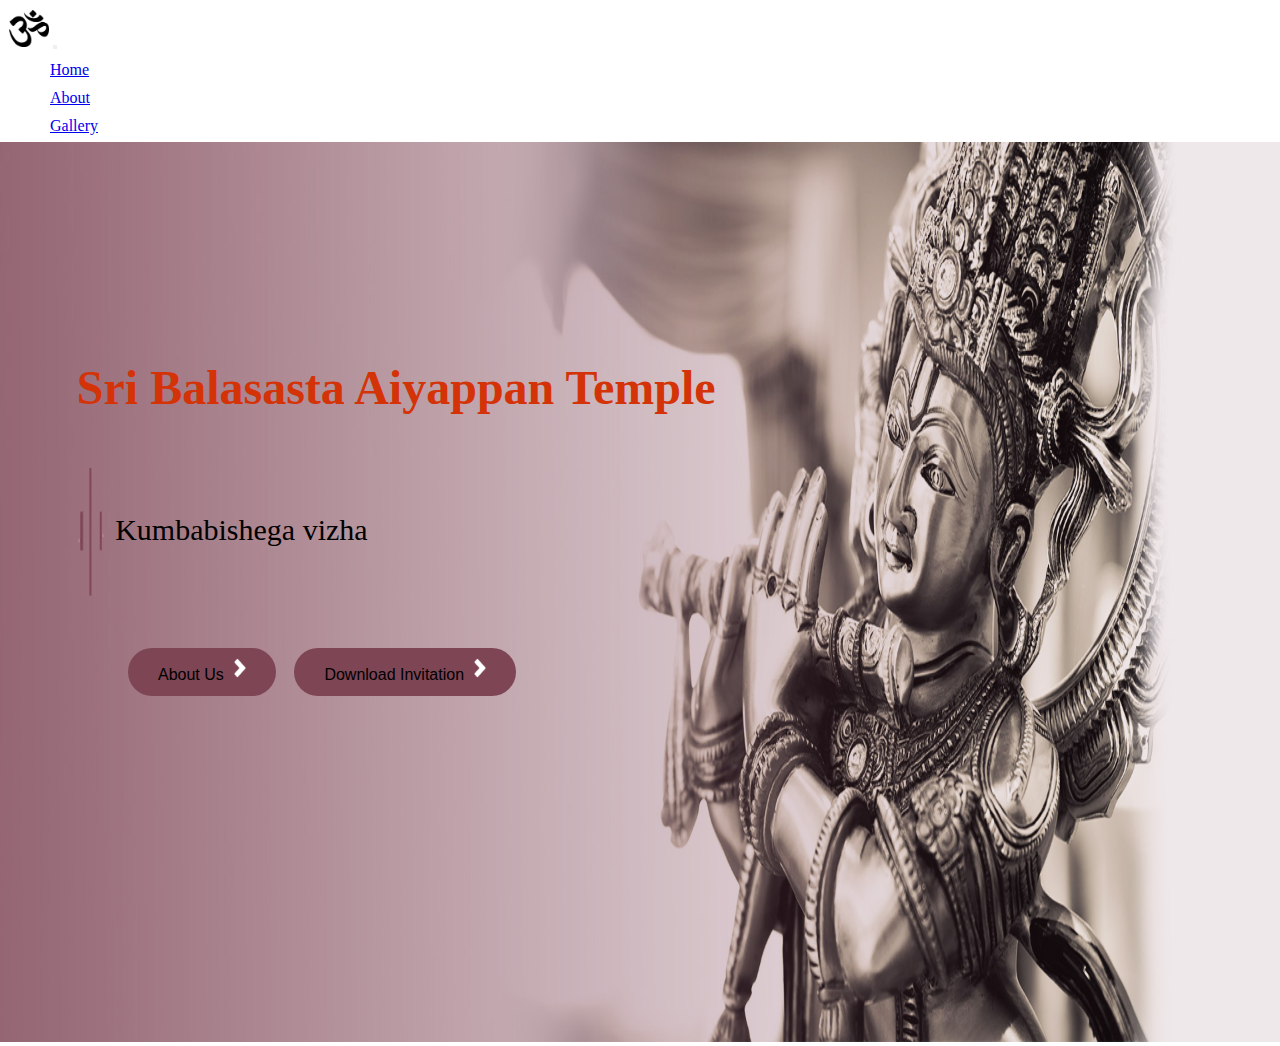
==== index.html @ 878f2868 "asdas" ====
<!DOCTYPE html>
<html lang="en" dir="ltr">
  <head>
    <meta charset="utf-8">
    <title>temple</title>
    <link rel="stylesheet" href="temple.css">
    <link rel="stylesheet" href="https://cdn.jsdelivr.net/npm/bootstrap@5.2.3/dist/css/bootstrap.min.css" integrity="sha384-rbsA2VBKQhggwzxH7pPCaAqO46MgnOM80zW1RWuH61DGLwZJEdK2Kadq2F9CUG65" crossorigin="anonymous">


  </head>
  <body>

  <nav class="navbar navbar-expand-lg bg-body-tertiary">
  <div class="container-fluid">
    <a class="navbar-brand" href="#"><img src="om.jpg" class="om" alt=""></a>
    <button class="navbar-toggler" type="button" data-bs-toggle="collapse" data-bs-target="#navbarSupportedContent" aria-controls="navbarSupportedContent" aria-expanded="false" aria-label="Toggle navigation">
      <span class="navbar-toggler-icon"></span>
    </button>
    <div class="collapse navbar-collapse" id="navbarSupportedContent">
      <ul class="navbar-nav me-auto mb-2 mb-lg-0" id="navlist">
        <li class="nav-item">
          <a class="nav-link active" aria-current="page" id="hov" href="#">Home</a>
        </li>
        <li class="nav-item">
          <a class="nav-link active" aria-current="page" id="hov" href="about.html">About</a>
        </li>
        <li class="nav-item">
          <a class="nav-link active" aria-current="page" id="hov" href="gallery.html">Gallery</a>
        </li>
</ul>


    </div>
  </div>
</nav>

<div class="bodycont">
  <img class="backimg" src="templeback.jpg" alt="">
  <h1 class="content">Sri Balasasta Aiyappan Temple </h1>
  <img src="lines.png" class="lineimg" alt="">
  <p class="para">Kumbabishega vizha</p>
  <button type="button" class="abtbut" onclick="window.location.href='about.html';">About Us <img src="rightarrow.png"  class="rightarr" alt=""> </button>
  <button type="button" class="invbut" >Download Invitation <img src="rightarrow.png"  class="rightarr" alt=""> </button>

</div>
</body>
</html>
---- temple.css ----
*{
  margin: 0px;
  padding: 0px;
  overflow-x: hidden;
  overflow-y: hidden;
}
nav{
  margin-bottom: 7px;
}
.backimg{
    width: 100vw;
    height: 100vh;

}

.nav-item{
  padding-top: 10px;
  margin-left: 50px;
  gap:40px;

}
#hov:hover{
  color: #F46A82;

}
.om{
  width: 40px;
  padding-top: 10px;
  margin-left: 9px;

}
.bodycont{

   text-align: center;
}
.content {
  position: absolute;
  top: 40%;
  color:  #d43308;
  left: 6%;
  font-size: 3em;
}
.lineimg{
  position: absolute;
  top: 52%;
  left: 6%;
  font-size: 4em;
}
.para {
  position: absolute;
  top: 57%;
  color: black;
  left: 9%;
  font-size: 30px;
}
.abtbut{
    position: absolute;
    top: 72%;
    font-size: 16px;
    border: none;
    background-color: #7E4555;
    left: 10%;
    border-radius: 40px;
    padding: 12px 30px 12px 30px;
    transition-duration: 0.4s;
}
.invbut{

      position: absolute;
      top: 72%;
      font-size: 16px;
      border: none;
      background-color: #7E4555;
      left: 23%;
      border-radius: 40px;
      padding: 12px 30px 12px 30px;
      transition-duration: 0.4s;

}
.invbut:hover{
  background-color: #d43308;
}
.abtbut:hover {
  background-color: #d43308;
}
.rightarr{
  position: relative;
  bottom:2px;
  left: 3px;
  height: 20px;
  width: 18px;
}
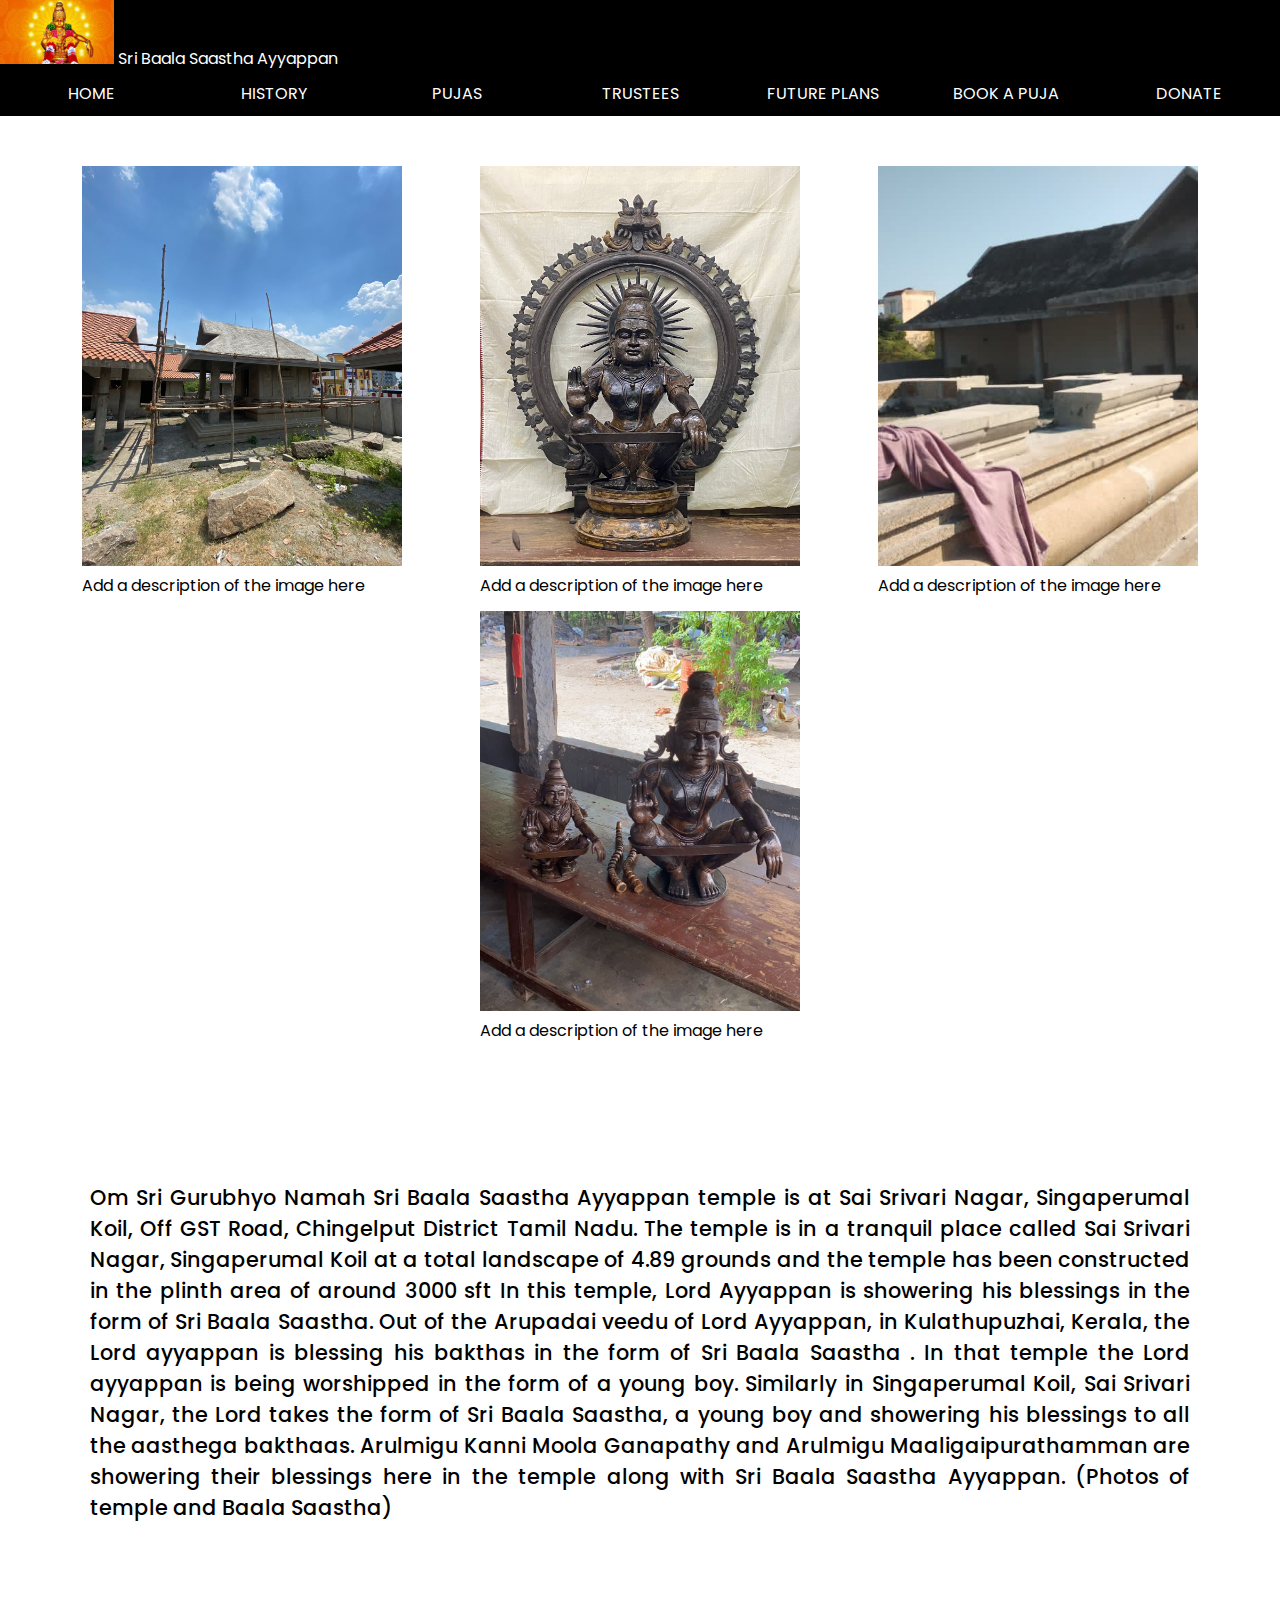
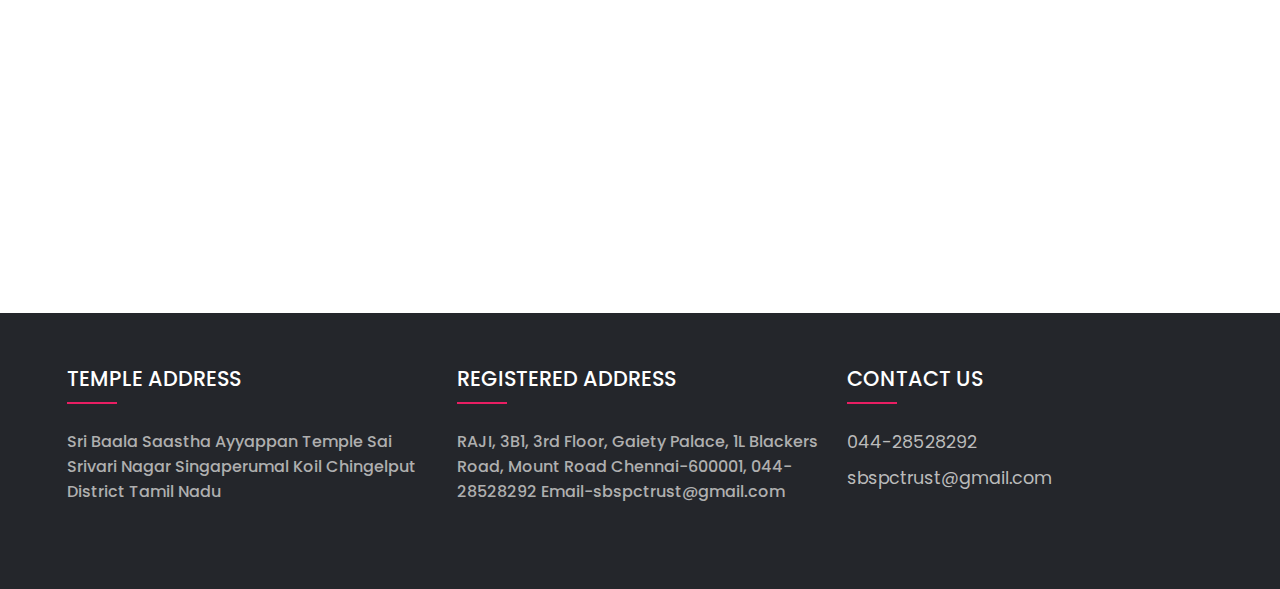
==== commit d1602aef: "Add files via upload" ====
--- a/index.html
+++ b/index.html
@@ -1,47 +1,115 @@
-<!DOCTYPE html>
-<html lang="en" dir="ltr">
-  <head>
-    <meta charset="utf-8">
-    <title>temple</title>
-    <link rel="stylesheet" href="temple.css">
-    <link rel="stylesheet" href="https://cdn.jsdelivr.net/npm/bootstrap@5.2.3/dist/css/bootstrap.min.css" integrity="sha384-rbsA2VBKQhggwzxH7pPCaAqO46MgnOM80zW1RWuH61DGLwZJEdK2Kadq2F9CUG65" crossorigin="anonymous">
-
-
-  </head>
-  <body>
-
-  <nav class="navbar navbar-expand-lg bg-body-tertiary">
-  <div class="container-fluid">
-    <a class="navbar-brand" href="#"><img src="om.jpg" class="om" alt=""></a>
-    <button class="navbar-toggler" type="button" data-bs-toggle="collapse" data-bs-target="#navbarSupportedContent" aria-controls="navbarSupportedContent" aria-expanded="false" aria-label="Toggle navigation">
-      <span class="navbar-toggler-icon"></span>
-    </button>
-    <div class="collapse navbar-collapse" id="navbarSupportedContent">
-      <ul class="navbar-nav me-auto mb-2 mb-lg-0" id="navlist">
-        <li class="nav-item">
-          <a class="nav-link active" aria-current="page" id="hov" href="#">Home</a>
-        </li>
-        <li class="nav-item">
-          <a class="nav-link active" aria-current="page" id="hov" href="about.html">About</a>
-        </li>
-        <li class="nav-item">
-          <a class="nav-link active" aria-current="page" id="hov" href="gallery.html">Gallery</a>
-        </li>
-</ul>
-
-
-    </div>
-  </div>
-</nav>
-
-<div class="bodycont">
-  <img class="backimg" src="templeback.jpg" alt="">
-  <h1 class="content">Sri Balasasta Aiyappan Temple </h1>
-  <img src="lines.png" class="lineimg" alt="">
-  <p class="para">Kumbabishega vizha</p>
-  <button type="button" class="abtbut" onclick="window.location.href='about.html';">About Us <img src="rightarrow.png"  class="rightarr" alt=""> </button>
-  <button type="button" class="invbut" >Download Invitation <img src="rightarrow.png"  class="rightarr" alt=""> </button>
-
-</div>
-</body>
-</html>
+<!DOCTYPE html>
+<html lang="en">
+
+<head>
+    <title>Sri Baala Saastha Ayyappan</title>
+    <meta charset="UTF-8" />
+    <meta name="viewport" content="width=device-width, initial-scale=1" />
+    <link href="css/index.css" rel="stylesheet" />
+    <link rel="icon" type="image/x-icon" href="./images/om.jpg" />
+</head>
+
+<body>
+    <div class="navigation">
+        <nav id="hamnav">
+        <span><img src="./images/aiyapan.jpg" alt="" style="height: 64px"> Sri Baala Saastha Ayyappan</img></span>
+        <br>
+            <!-- (B) THE HAMBURGER -->
+            <label for="hamburger">&#9776;</label>
+            <input type="checkbox" id="hamburger" />
+
+            <!-- (C) MENU ITEMS -->
+            <div id="hamitems">
+                <a href="./index.html">HOME</a>
+                <a href="./history.html">HISTORY</a>
+                <a href="#">PUJAS</a>
+                <a href="./trustees.html">TRUSTEES</a>
+                <a href="./future.html">FUTURE PLANS</a>
+                <a href="./book.html">BOOK A PUJA</a>
+                <a href="#">DONATE</a>
+            </div>
+        </nav>
+    </div>
+
+    <div class="gallery">
+        <div class="container">
+                <img src="./images/img1.jpeg" alt="" width="600" height="400">
+            <div class="desc">Add a description of the image here</div>
+        </div>
+
+        <div class="container">
+                <img src="./images/img5.jpeg" alt="" width="600" height="400">
+            <div class="desc">Add a description of the image here</div>
+        </div>
+
+        <div class="container">
+                <img src="./images/img3.jpeg" alt="" width="600" height="400">
+            <div class="desc">Add a description of the image here</div>
+        </div>
+
+        <div class="container">
+                <img src="./images/img4.jpeg" alt="" width="600" height="400">
+            <div class="desc">Add a description of the image here</div>
+        </div>
+    </div>
+
+    <div class="body">
+        <p>
+            Om Sri Gurubhyo Namah Sri Baala Saastha Ayyappan temple is at Sai
+            Srivari Nagar, Singaperumal Koil, Off GST Road, Chingelput District
+            Tamil Nadu. The temple is in a tranquil place called Sai Srivari Nagar,
+            Singaperumal Koil at a total landscape of 4.89 grounds and the temple
+            has been constructed in the plinth area of around 3000 sft In this
+            temple, Lord Ayyappan is showering his blessings in the form of Sri
+            Baala Saastha. Out of the Arupadai veedu of Lord Ayyappan, in
+            Kulathupuzhai, Kerala, the Lord ayyappan is blessing his bakthas in the
+            form of Sri Baala Saastha . In that temple the Lord ayyappan is being
+            worshipped in the form of a young boy. Similarly in Singaperumal Koil,
+            Sai Srivari Nagar, the Lord takes the form of Sri Baala Saastha, a young
+            boy and showering his blessings to all the aasthega bakthaas. Arulmigu
+            Kanni Moola Ganapathy and Arulmigu Maaligaipurathamman are showering
+            their blessings here in the temple along with Sri Baala Saastha
+            Ayyappan. (Photos of temple and Baala Saastha)
+        </p>
+    </div>
+
+    <div class="gallery">
+
+    </div>
+
+    <div class="footer-div">
+        <footer class="footer">
+            <div class="container">
+                <div class="row">
+                    <div class="footer-col">
+                        <h4>TEMPLE ADDRESS</h4>
+                        <p>
+                            Sri Baala Saastha Ayyappan Temple Sai Srivari Nagar Singaperumal
+                            Koil Chingelput District Tamil Nadu
+                        </p>
+                    </div>
+
+                    <div class="footer-col">
+                        <h4>REGISTERED ADDRESS</h4>
+                        <p>
+                            RAJI, 3B1, 3rd Floor, Gaiety Palace, 1L Blackers Road, Mount
+                            Road Chennai-600001, 044-28528292 Email-sbspctrust@gmail.com
+                        </p>
+                    </div>
+
+                    <div class="footer-col">
+                        <h4>CONTACT US</h4>
+                        <ul>
+                            <li><a href="tel://04428528292">044-28528292</a></li>
+                            <li>
+                                <a href="mailto://sbspctrust@gmail.com">sbspctrust@gmail.com</a>
+                            </li>
+                        </ul>
+                    </div>
+                </div>
+            </div>
+        </footer>
+    </div>
+</body>
+
+</html>
--- a/css/index.css
+++ b/css/index.css
@@ -0,0 +1,204 @@
+@import url('https://fonts.googleapis.com/css2?family=Poppins:wght@300;400;500;600;700&display=swap');
+body {
+  font-family: 'Poppins', sans-serif;
+}
+
+* {
+  margin: 0;
+  padding: 0;
+  box-sizing: border-box;
+}
+.container {
+  max-width: 1170px;
+  margin: auto;
+}
+.row {
+  display: flex;
+  flex-wrap: wrap;
+}
+ul {
+  list-style: none;
+}
+
+/* nav start */
+.navigation {
+    position: sticky;
+    top: 0;
+    z-index: 1;
+}
+/* [ON BIG SCREEN] */
+/* (A) WRAPPER */
+#hamnav {
+  width: 100%;
+  background: #000;
+  color: white;
+  text-decoration: none;
+}
+
+/* (B) HORIZONTAL MENU ITEMS */
+#hamitems {
+  display: flex;
+}
+#hamitems a {
+  flex-grow: 1;
+  flex-basis: 0;
+  padding: 10px;
+  color: white;
+  text-decoration: none;
+  text-align: center;
+}
+#hamitems a:hover {
+  background: #af0d0d;
+}
+
+/* (C) HIDE HAMBURGER */
+#hamnav label,
+#hamburger {
+  display: none;
+}
+/* [ON SMALL SCREENS] */
+@media screen and (max-width: 668px) {
+  /* (A) BREAK INTO VERTICAL MENU */
+  #hamitems a {
+    box-sizing: border-box;
+    display: block;
+    width: 100%;
+    border-top: 1px solid #333;
+  }
+
+  /* (B) SHOW HAMBURGER ICON */
+  #hamnav label {
+
+    display: inline-block;
+    color: white;
+    background: #a02620;
+    font-style: normal;
+    font-size: 1.2em;
+    padding: 10px;
+  }
+
+  /* (C) TOGGLE SHOW/HIDE MENU */
+  #hamitems {
+    display: none;
+  }
+  #hamnav input:checked ~ #hamitems {
+    display: block;
+  }
+}
+/* nav end */
+
+/* gallery start */ 
+.gallery {
+    display: flex;
+    flex-flow: row wrap;
+    justify-content:center;
+    align-content:space-between;
+    gap: 1vw;
+    padding: 50px;
+}
+
+.gallery img {
+    object-fit:cover;
+    width: 20rem;
+    height: 25rem;
+}
+.container {
+    position: relative;
+    overflow: hidden;
+}
+/* gallery end */
+
+/* body start */ 
+.body {
+    width: 100%;
+    min-height: 80vh;
+}
+.body p {
+    color: black;
+    text-align: justify;
+    padding: 7%;
+}
+
+/* body end */
+
+/* footer start*/
+.footer-div {
+}
+.footer {
+  background-color: #24262b;
+  padding: 50px 0;
+}
+.footer-col {
+  width: 33.33%;
+  padding: 0 12px;
+}
+.footer-col h4,
+p {
+  font-size: 1.3rem;
+  color: #ffffff;
+  margin-bottom: 35px;
+  font-weight: 500;
+  position: relative;
+}
+.footer-col p {
+  font-size: 1rem;
+  color: #afafaf;
+}
+.footer-col h4::before {
+  content: '';
+  position: absolute;
+  left: 0;
+  bottom: -10px;
+  background-color: #e91e63;
+  height: 2px;
+  box-sizing: border-box;
+  width: 50px;
+}
+.footer-col ul li:not(:last-child) {
+  margin-bottom: 10px;
+}
+.footer-col ul li a {
+  font-size: 1.1rem;
+  color: #ffffff;
+  text-decoration: none;
+  font-weight: 400;
+  color: #bbbbbb;
+  display: block;
+  transition: all 0.3s ease;
+}
+.footer-col ul li a:hover {
+  color: #ffffff;
+  padding-left: 8px;
+}
+/*
+.footer-col .social-links a{
+  display: inline-block;
+  height: 40px;
+  width: 40px;
+  background-color: rgba(255,255,255,0.2);
+  margin:0 10px 10px 0;
+  text-align: center;
+  line-height: 40px;
+  border-radius: 50%;
+  color: #ffffff;
+  transition: all 0.5s ease;
+}
+.footer-col .social-links a:hover{
+  color: #24262b;
+  background-color: #ffffff;
+}
+*/
+
+/*responsive*/
+@media (max-width: 767px) {
+  .footer-col {
+    width: 50%;
+    margin-bottom: 30px;
+  }
+}
+@media (max-width: 574px) {
+  .footer-col {
+    width: 100%;
+  }
+}
+/* footer end */
